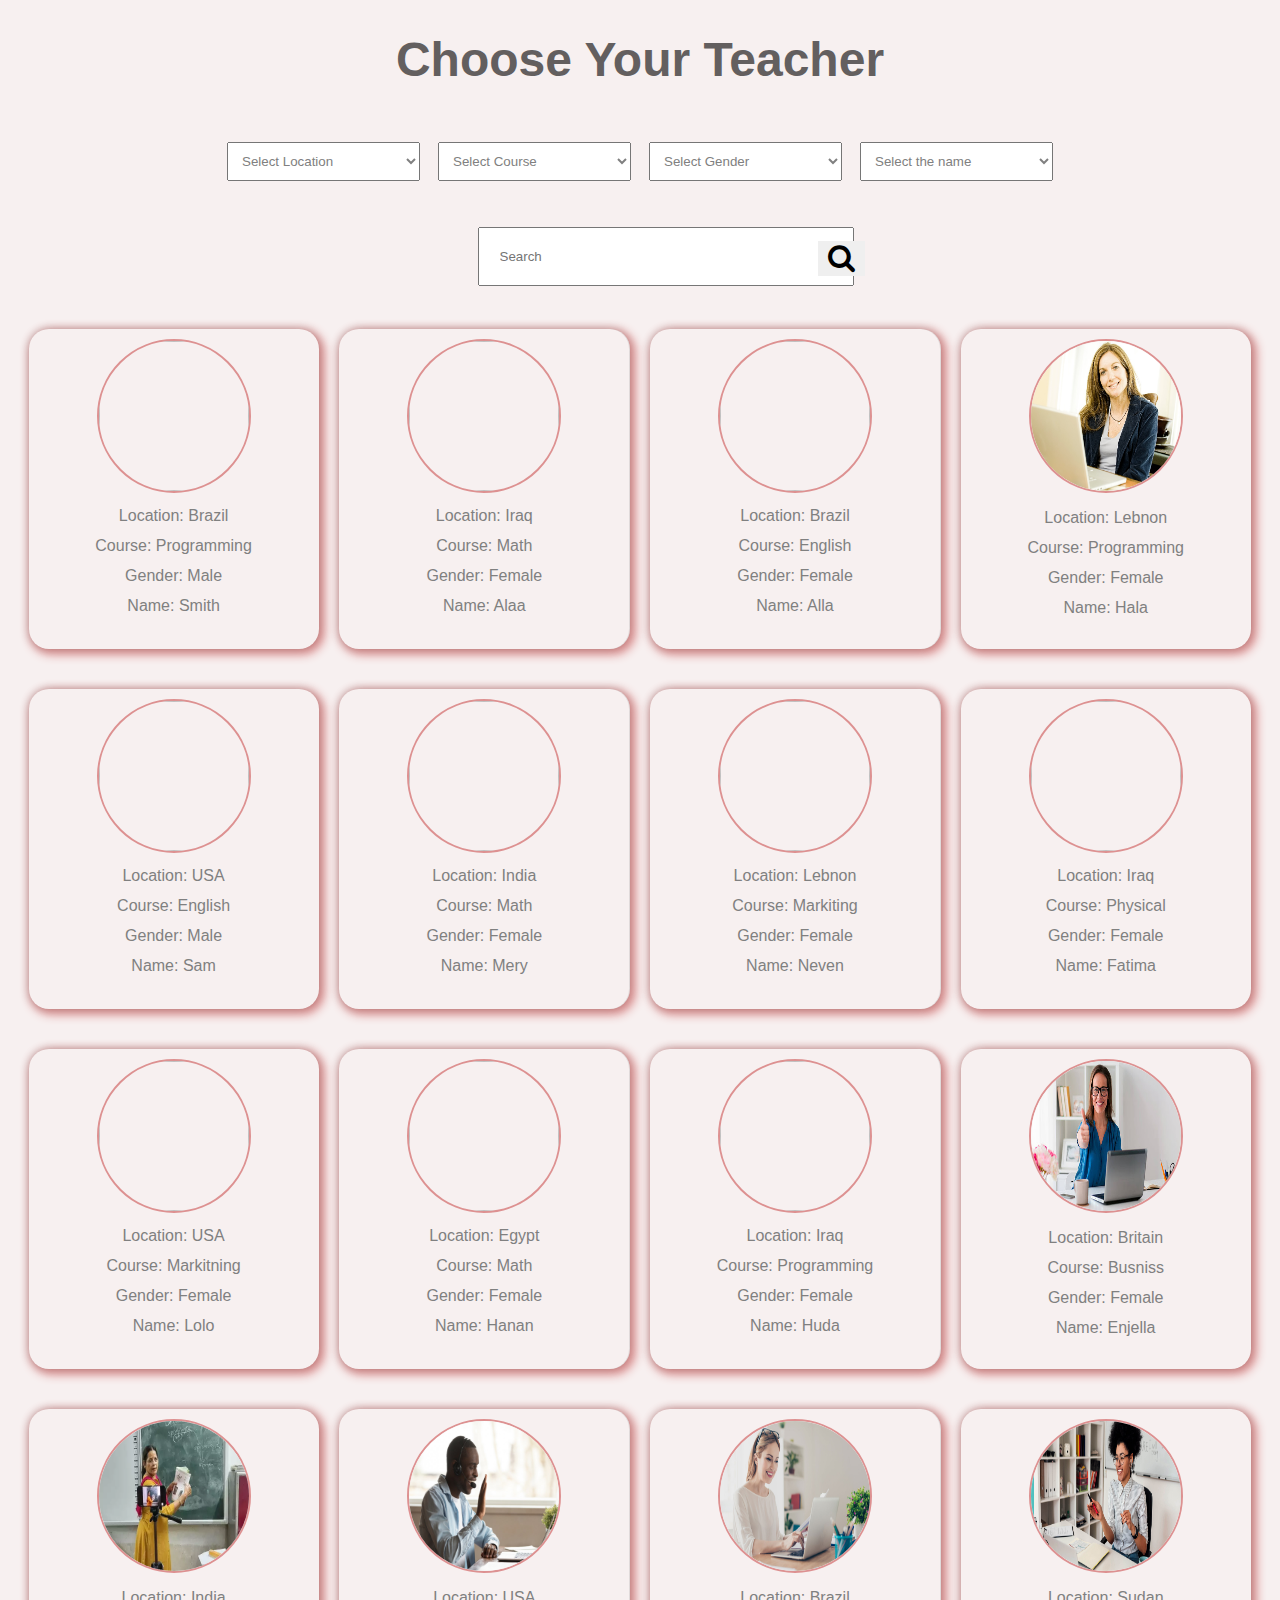
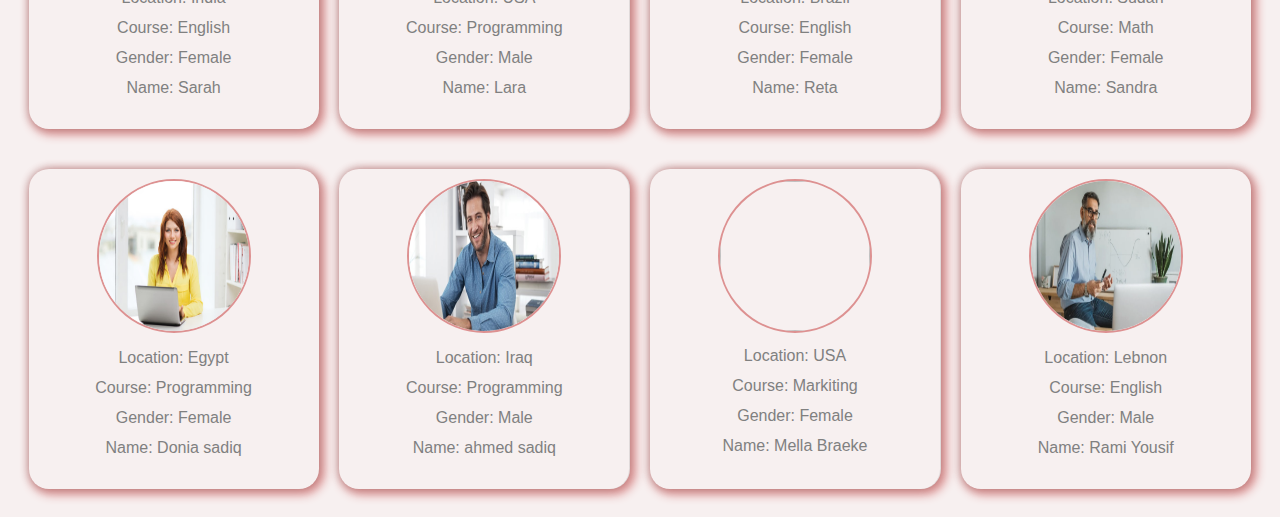
==== filterteacher.html @ 76f3e3a4 "editers" ====
<!DOCTYPE html>
<html>
<head>
    <meta charset="UTF-8">
    <meta http-equiv="X-UA-Compatible" content="IE=edge">
    <meta name="viewport" content="width=device-width, initial-scale=1.0">
    <link rel="stylesheet" href="css/filter.css">
    <link rel="preconnect" href="https://fonts.gstatic.com">
    <link href="https://fonts.googleapis.com/css2?family=Open+Sans:wght@400;600&display=swap" rel="stylesheet">
    <link rel="stylesheet" href="https://stackpath.bootstrapcdn.com/font-awesome/4.7.0/css/font-awesome.min.css" crossorigin="anonymous">
    <script src="https://ajax.googleapis.com/ajax/libs/jquery/3.5.1/jquery.min.js"></script>
    <script src="//ajax.googleapis.com/ajax/libs/jquery/1.11.0/jquery.min.js"></script>
    <script src="https://code.jquery.com/jquery-3.5.1/jquery.min.js" crossorigin="anonymous"></script>
    <script src="java/jquery-3.6.0.min.js"></script>
    <script type="text/javascript" src="java/filter.js"></script>
    <title>Education Project</title>
</head>
<meta name="viewport" content="width=device-width, initial-scale=1">
<body>
    <div class="container">
        <h1>choose your teacher</h1>
        <div class="row" id="filter">
            <form>
                <div class="form-group">
                    <select data-filter="location" class="filter-location filter form-control">
                        <option value="" aria-placeholder="select location">Select Location</option>
                        <option value="">Show All</option>
                    </select>
                </div>
                <div class="form-group">
                    <select data-filter="course" class="filter-course filter form-control">
                        <option value="" aria-placeholder="select course">Select Course</option>
                        <option value="">Show All</option>
                    </select>
                </div>
                <div class="form-group">
                    <select data-filter="gender" class="filter-gender filter form-control">
                        <option value="">Select Gender</option>
                        <option value="">Show All</option>
                    </select>
                </div>
                <div class="form-group">
                    <select data-filter="name" class="filter-name filter form-control">
                        <option value="">Select the name</option>
                        <option value="">Show All</option>
                    </select>
                </div>
            </form>
        </div>
        <div class="row" id="search">
            <form id="search-form" action="" method="POST" enctype="multipart/form-data">
                <div class="form-group">
                   
                    <input class="form-control1" type="text" placeholder="Search" />
                </div>
                <div class="form-group col-xs-3">
                    <button type="submit" class="btn btn-block btn-primary"><i class="fa fa-search"></i></button>
                </div>
            </form>
        </div>
        <div class="row" id="teachers">
            
        </div>
        
    </div>

</body>
</html>
---- css/filter.css ----
body {
    font-family:sf pro display,-apple-system,BlinkMacSystemFont,Roboto,segoe ui,Helvetica,Arial,sans-serif,apple color emoji,segoe ui emoji,segoe ui symbol;
    background-color: #f7f0f0;
	
}
h1{
    color: rgb(99, 95, 95);
    padding: 0;
    font-size: 3rem;
    text-align: left;
    text-align: center;
    text-transform: capitalize;
}
.row
{
	display: flex;
	justify-content: center;
	flex-wrap: wrap;
	text-align: center;
	color: gray;
	line-height: 30px;
	
}
.row .form-group {
    width: 211px;
    margin: 23px auto;
	position: relative;
}
.row .form-group select{
    color: gray;
    padding: 10px;
    width: 193px;
}
.row .form-group .btn {
		position: absolute;
		top: -68px;
		right: -119px;
		width: 47px;
		font-size: 29px;
		border: none;

	}
#search-form .form-control {
	border: 0;
	outline: none;
	width: 345px;
}
#search-form .form-control1{
    margin-left: -27%;
	width: 332px;
	height: 50;
	padding: 20px;
}
.teacher img{
	margin-bottom: 30px;
	margin: auto;
    width: 150px;
	height: 150px;
	border-radius: 50%;
	border: 2px solid rgb(221, 145, 145);
}
.product-inner{
	width: 270px;
   height:300px;
   border-radius: 20px;
   box-shadow: 0 0 10px rgba(0,0,0,.2);
   padding: 10px;
}
.teacher {
	width: 23%;
	margin: 20px 10px;
	box-shadow: 3px 3px 10px 3px rgb(221, 145, 145);
	border-radius: 20px;
	height: 320px;

}
#filter form{
	display: flex;
	justify-content: space-between;

}
.search-form{
text-align: center;
position: relative;
height: 20px;
}
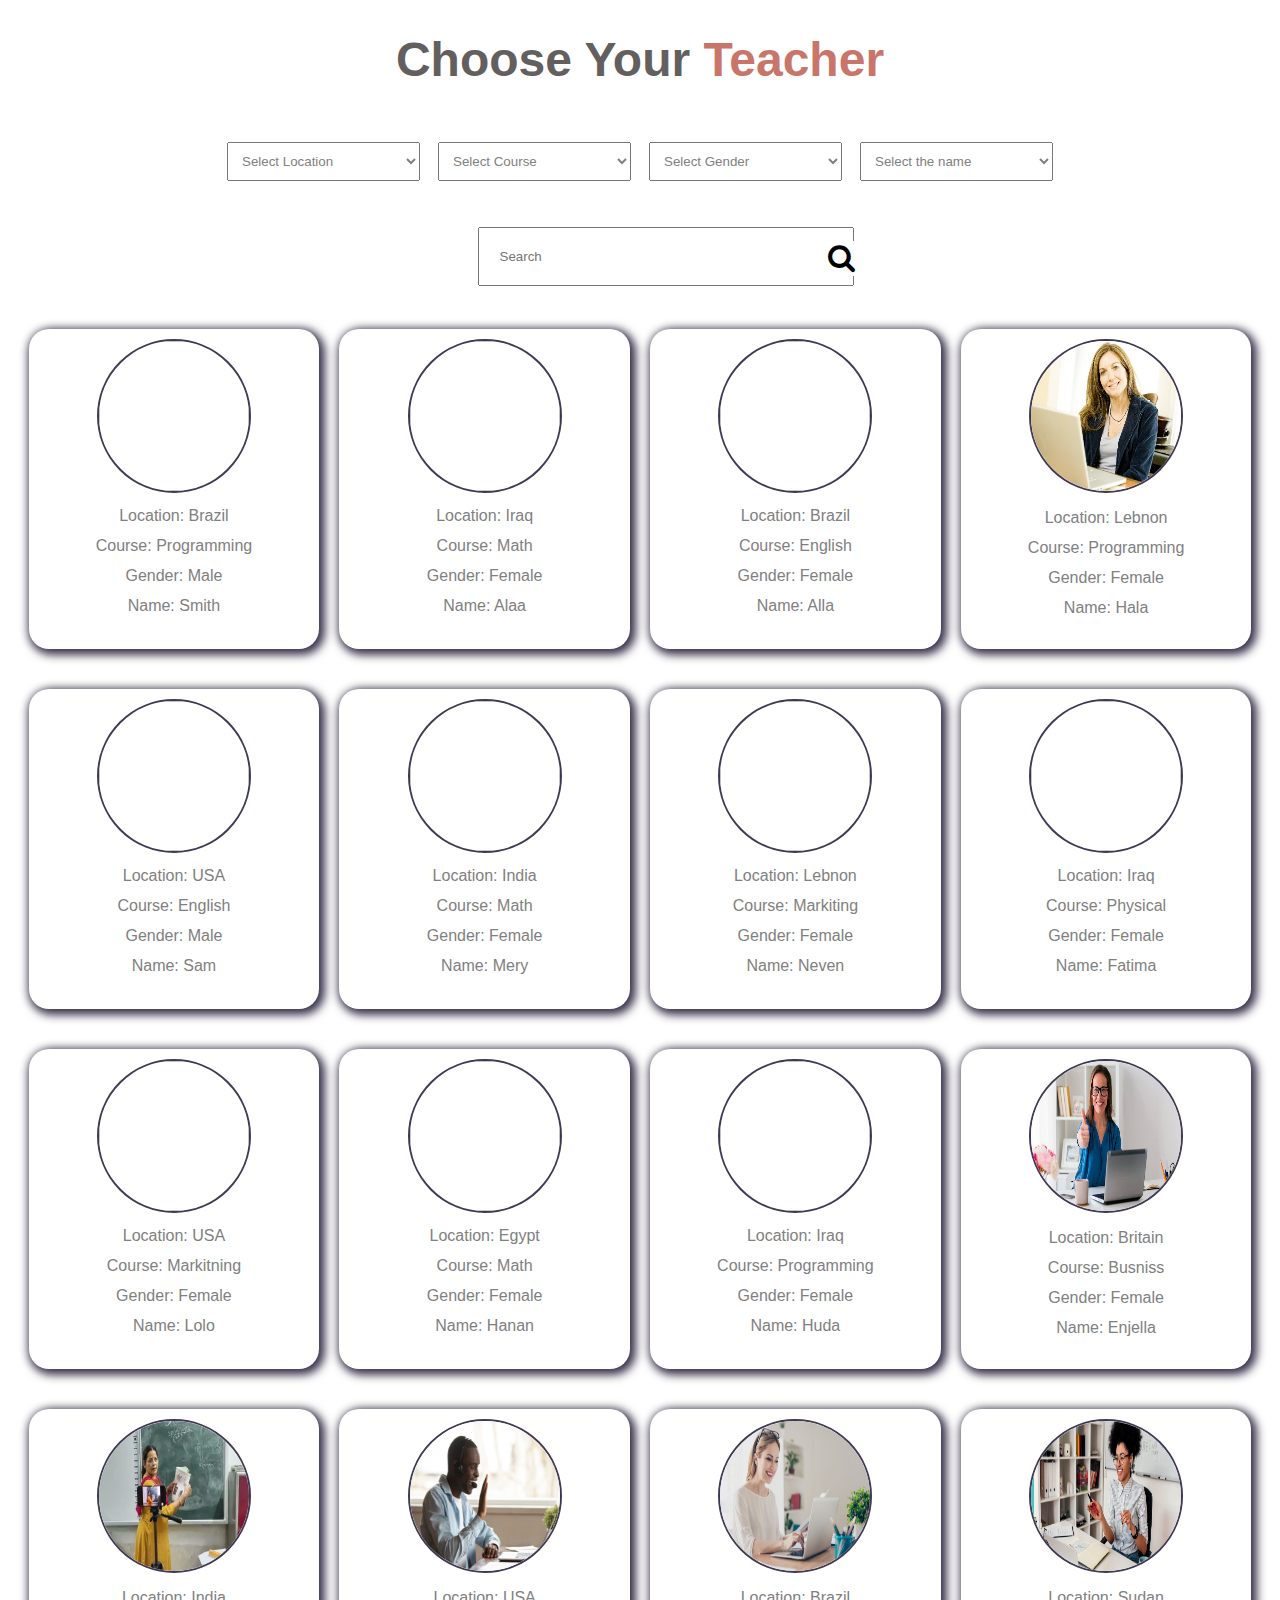
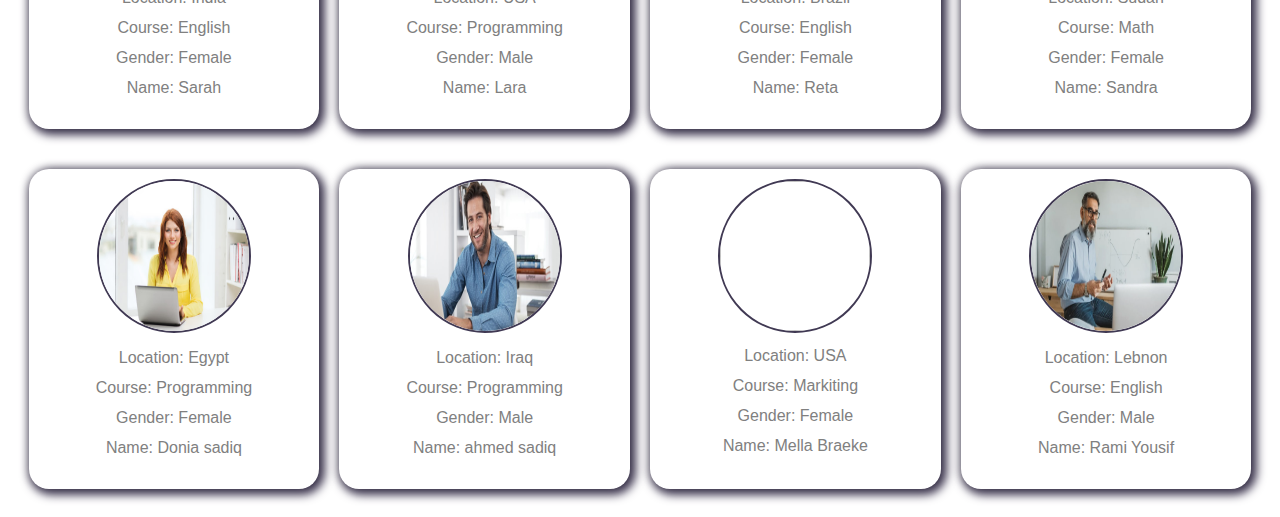
==== commit 565255e1: "filtering" ====
--- a/filterteacher.html
+++ b/filterteacher.html
@@ -18,7 +18,7 @@
 <meta name="viewport" content="width=device-width, initial-scale=1">
 <body>
     <div class="container">
-        <h1>choose your teacher</h1>
+        <h1>choose your <span>teacher</span></h1>
         <div class="row" id="filter">
             <form>
                 <div class="form-group">
--- a/css/filter.css
+++ b/css/filter.css
@@ -1,6 +1,6 @@
 body {
     font-family:sf pro display,-apple-system,BlinkMacSystemFont,Roboto,segoe ui,Helvetica,Arial,sans-serif,apple color emoji,segoe ui emoji,segoe ui symbol;
-    background-color: #f7f0f0;
+   
 	
 }
 h1{
@@ -10,6 +10,9 @@
     text-align: left;
     text-align: center;
     text-transform: capitalize;
+}
+h1 span{
+    color: #c9756a;
 }
 .row
 {
@@ -38,6 +41,7 @@
 		width: 47px;
 		font-size: 29px;
 		border: none;
+        background-color: #fff;
 
 	}
 #search-form .form-control {
@@ -57,10 +61,9 @@
     width: 150px;
 	height: 150px;
 	border-radius: 50%;
-	border: 2px solid rgb(221, 145, 145);
+	border: 2px solid #403953;
 }
 .product-inner{
-	width: 270px;
    height:300px;
    border-radius: 20px;
    box-shadow: 0 0 10px rgba(0,0,0,.2);
@@ -69,7 +72,7 @@
 .teacher {
 	width: 23%;
 	margin: 20px 10px;
-	box-shadow: 3px 3px 10px 3px rgb(221, 145, 145);
+	box-shadow: 3px 3px 10px 3px #403953;
 	border-radius: 20px;
 	height: 320px;
 
